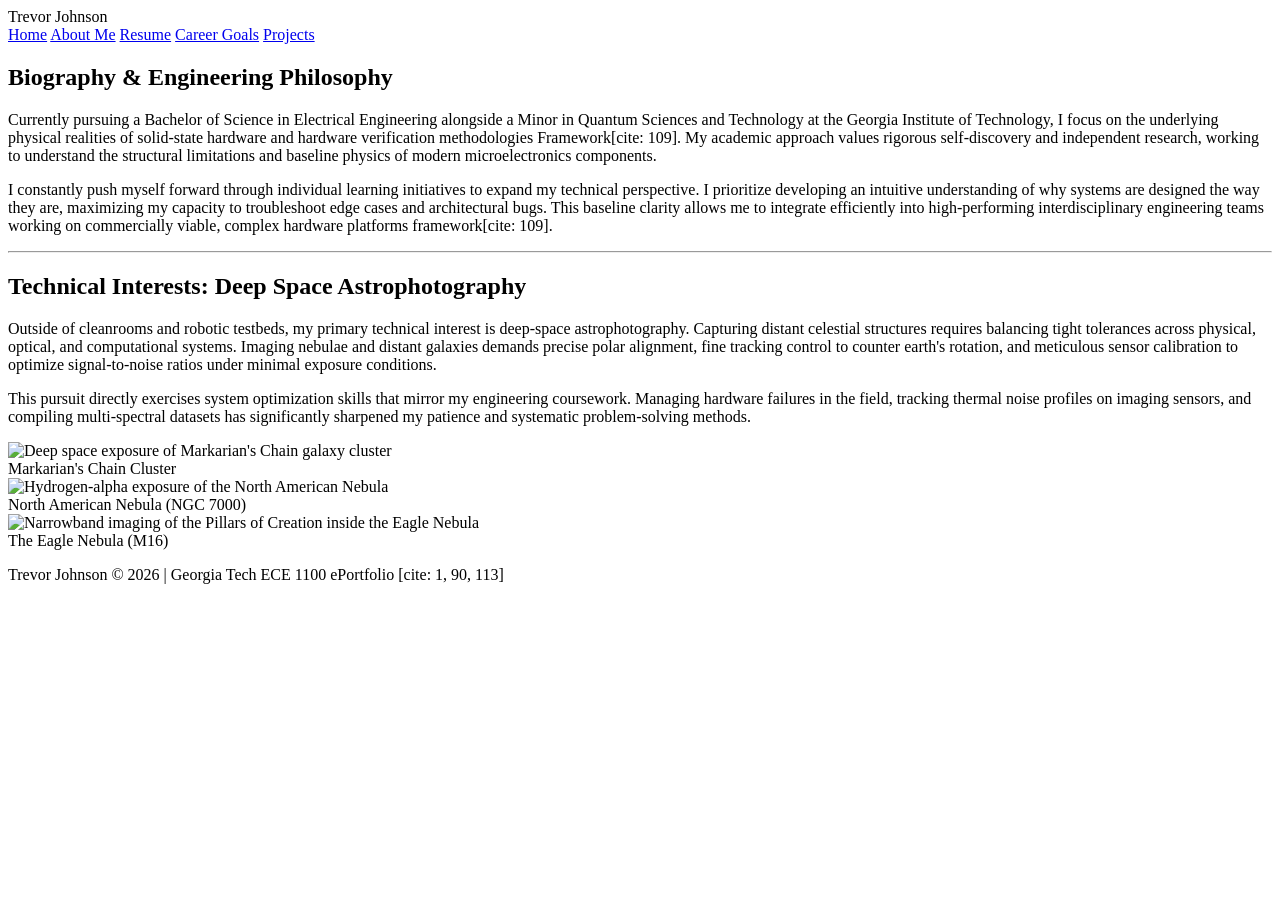
==== about.html @ 411bb1fe "Create about.html" ====
<!DOCTYPE html>
<html lang="en">
<head>
    <meta charset="UTF-8">
    <meta name="viewport" content="width=device-width, initial-scale=1.0">
    <title>About Me | Trevor Johnson</title>
    <link rel="stylesheet" href="css/style.css">
</head>
<body>

    <header>
        <nav>
            <div class="logo">Trevor Johnson</div>
            <div class="nav-links">
                <a href="index.html">Home</a>
                <a href="about.html" class="active">About Me</a>
                <a href="resume.html">Resume</a>
                <a href="goals.html">Career Goals</a>
                <a href="projects.html">Projects</a>
            </div>
        </nav>
    </header>

    <main class="content-container">
        <section class="bio-section">
            <h2>Biography & Engineering Philosophy</h2>
            <p>Currently pursuing a Bachelor of Science in Electrical Engineering alongside a Minor in Quantum Sciences and Technology at the Georgia Institute of Technology, I focus on the underlying physical realities of solid-state hardware and hardware verification methodologies Framework[cite: 109]. My academic approach values rigorous self-discovery and independent research, working to understand the structural limitations and baseline physics of modern microelectronics components.</p>
            <p>I constantly push myself forward through individual learning initiatives to expand my technical perspective. I prioritize developing an intuitive understanding of why systems are designed the way they are, maximizing my capacity to troubleshoot edge cases and architectural bugs. This baseline clarity allows me to integrate efficiently into high-performing interdisciplinary engineering teams working on commercially viable, complex hardware platforms framework[cite: 109].</p>
        </section>

        <hr class="section-divider">

        <section class="hobbies-section">
            <h2>Technical Interests: Deep Space Astrophotography</h2>
            <p>Outside of cleanrooms and robotic testbeds, my primary technical interest is deep-space astrophotography. Capturing distant celestial structures requires balancing tight tolerances across physical, optical, and computational systems. Imaging nebulae and distant galaxies demands precise polar alignment, fine tracking control to counter earth's rotation, and meticulous sensor calibration to optimize signal-to-noise ratios under minimal exposure conditions.</p>
            <p>This pursuit directly exercises system optimization skills that mirror my engineering coursework. Managing hardware failures in the field, tracking thermal noise profiles on imaging sensors, and compiling multi-spectral datasets has significantly sharpened my patience and systematic problem-solving methods.</p>
            
            <div class="astrophotography-gallery">
                <div class="gallery-card">
                    <img src="assets/markarian-chain.jpg" alt="Deep space exposure of Markarian's Chain galaxy cluster">
                    <div class="card-caption">Markarian's Chain Cluster</div>
                </div>
                <div class="gallery-card">
                    <img src="assets/na-nebula.jpg" alt="Hydrogen-alpha exposure of the North American Nebula">
                    <div class="card-caption">North American Nebula (NGC 7000)</div>
                </div>
                <div class="gallery-card">
                    <img src="assets/eagle-nebula.jpg" alt="Narrowband imaging of the Pillars of Creation inside the Eagle Nebula">
                    <div class="card-caption">The Eagle Nebula (M16)</div>
                </div>
            </div>
        </section>
    </main>

    <footer>
        <p>Trevor Johnson &copy; 2026 | Georgia Tech ECE 1100 ePortfolio [cite: 1, 90, 113]</p>
    </footer>

</body>
</html>
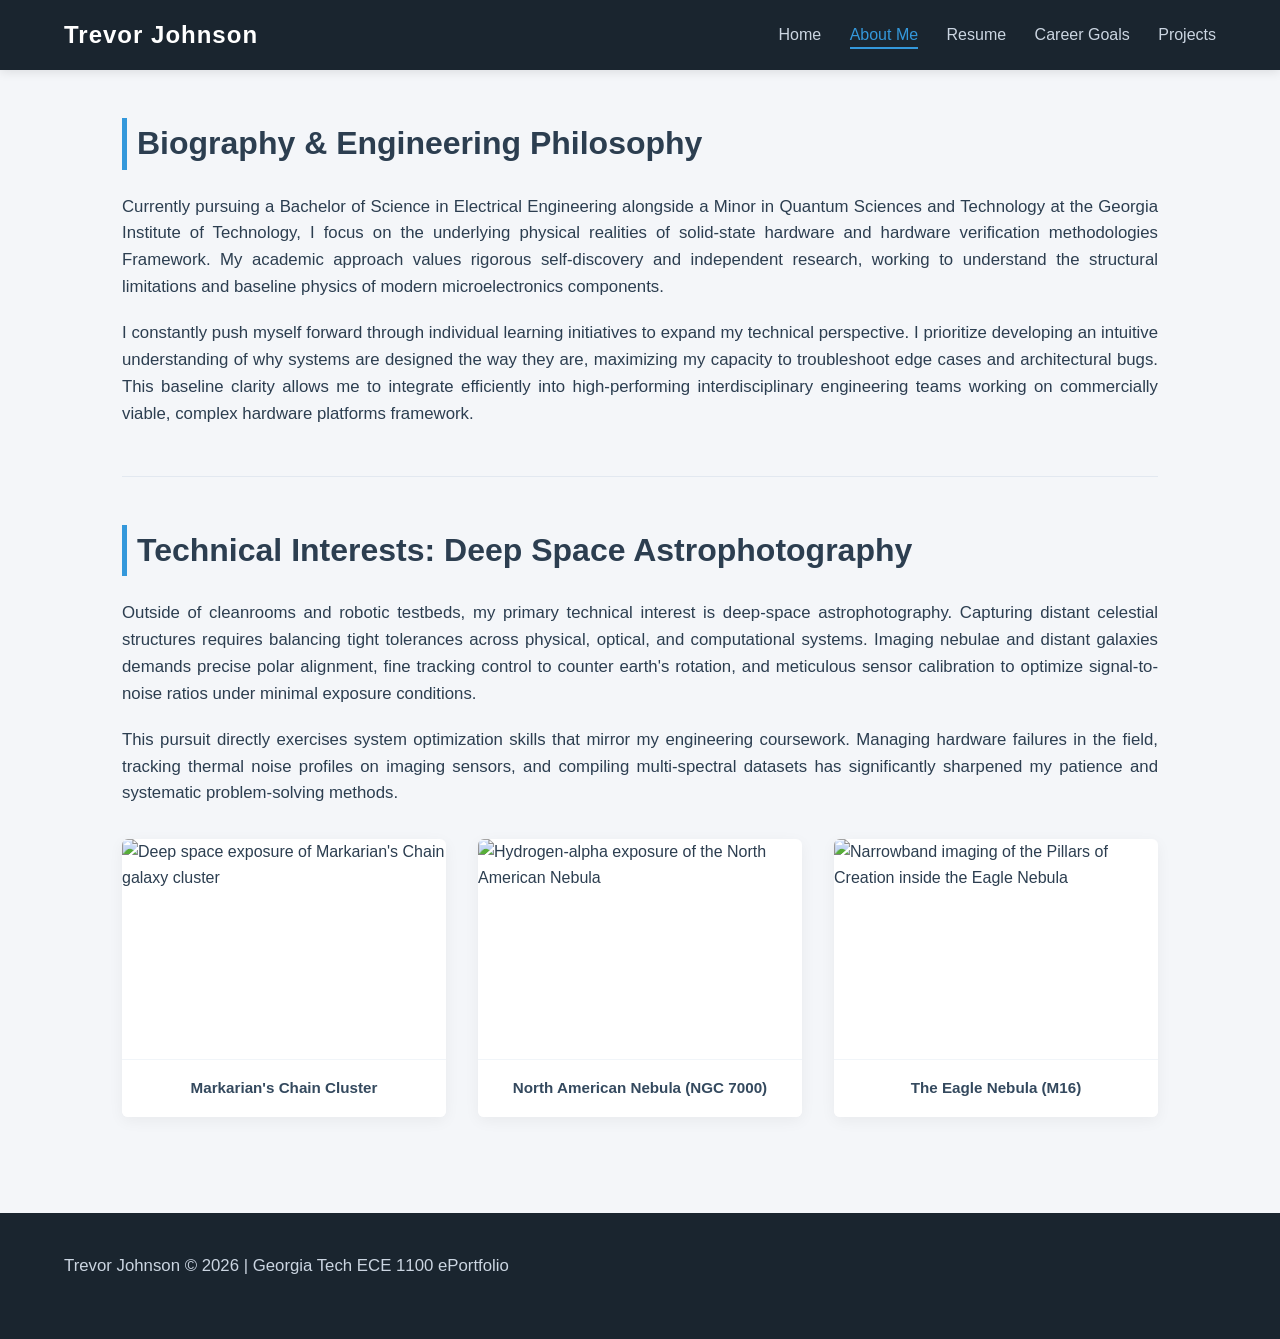
==== commit f663be31: "Update about.html" ====
--- a/about.html
+++ b/about.html
@@ -24,8 +24,8 @@
     <main class="content-container">
         <section class="bio-section">
             <h2>Biography & Engineering Philosophy</h2>
-            <p>Currently pursuing a Bachelor of Science in Electrical Engineering alongside a Minor in Quantum Sciences and Technology at the Georgia Institute of Technology, I focus on the underlying physical realities of solid-state hardware and hardware verification methodologies Framework[cite: 109]. My academic approach values rigorous self-discovery and independent research, working to understand the structural limitations and baseline physics of modern microelectronics components.</p>
-            <p>I constantly push myself forward through individual learning initiatives to expand my technical perspective. I prioritize developing an intuitive understanding of why systems are designed the way they are, maximizing my capacity to troubleshoot edge cases and architectural bugs. This baseline clarity allows me to integrate efficiently into high-performing interdisciplinary engineering teams working on commercially viable, complex hardware platforms framework[cite: 109].</p>
+            <p>Currently pursuing a Bachelor of Science in Electrical Engineering alongside a Minor in Quantum Sciences and Technology at the Georgia Institute of Technology, I focus on the underlying physical realities of solid-state hardware and hardware verification methodologies Framework. My academic approach values rigorous self-discovery and independent research, working to understand the structural limitations and baseline physics of modern microelectronics components.</p>
+            <p>I constantly push myself forward through individual learning initiatives to expand my technical perspective. I prioritize developing an intuitive understanding of why systems are designed the way they are, maximizing my capacity to troubleshoot edge cases and architectural bugs. This baseline clarity allows me to integrate efficiently into high-performing interdisciplinary engineering teams working on commercially viable, complex hardware platforms framework.</p>
         </section>
 
         <hr class="section-divider">
@@ -53,7 +53,7 @@
     </main>
 
     <footer>
-        <p>Trevor Johnson &copy; 2026 | Georgia Tech ECE 1100 ePortfolio [cite: 1, 90, 113]</p>
+        <p>Trevor Johnson &copy; 2026 | Georgia Tech ECE 1100 ePortfolio</p>
     </footer>
 
 </body>
--- a/css/style.css
+++ b/css/style.css
@@ -0,0 +1,351 @@
+/* Core Layout Structure Reset */
+* {
+    margin: 0;
+    padding: 0;
+    box-sizing: border-box;
+    font-family: 'Segoe UI', Tahoma, Geneva, Verdana, sans-serif;
+}
+
+body {
+    background-color: #f4f6f9;
+    color: #2c3e50;
+    line-height: 1.6;
+    display: flex;
+    flex-direction: column;
+    min-height: 100vh;
+}
+
+/* Scannable Header Navigation Bar  */
+header {
+    background-color: #1a252f;
+    padding: 1rem 5%;
+    position: sticky;
+    top: 0;
+    z-index: 1000;
+    box-shadow: 0 2px 10px rgba(0,0,0,0.1);
+}
+
+nav {
+    display: flex;
+    justify-content: space-between;
+    align-items: center;
+}
+
+.logo {
+    color: #ffffff;
+    font-size: 1.5rem;
+    font-weight: 700;
+    letter-spacing: 1px;
+}
+
+.nav-links a {
+    color: #cbd5e1;
+    text-decoration: none;
+    margin-left: 1.5rem;
+    font-size: 1rem;
+    font-weight: 500;
+    transition: color 0.3s ease;
+}
+
+.nav-links a:hover, .nav-links a.active {
+    color: #3498db;
+    border-bottom: 2px solid #3498db;
+    padding-bottom: 4px;
+}
+
+/* Landing Page Layout Rules */
+.hero-section {
+    flex: 1;
+    display: flex;
+    align-items: center;
+    justify-content: center;
+    background: linear-gradient(rgba(26, 37, 47, 0.85), rgba(26, 37, 47, 0.95)), url('../assets/hero-bg.jpg') no-repeat center center/cover;
+    color: #ffffff;
+    text-align: center;
+    padding: 4rem 10%;
+}
+
+.hero-content h1 {
+    font-size: 3rem;
+    margin-bottom: 1.5rem;
+    letter-spacing: 1px;
+}
+
+.hero-content p {
+    font-size: 1.2rem;
+    max-width: 800px;
+    margin: 0 auto 1.5rem auto;
+    color: #e2e8f0;
+}
+
+.hero-buttons {
+    margin-top: 2rem;
+}
+
+.btn {
+    display: inline-block;
+    background-color: #3498db;
+    color: #ffffff;
+    padding: 0.75rem 2rem;
+    text-decoration: none;
+    border-radius: 4px;
+    font-weight: 600;
+    margin: 0 0.5rem;
+    transition: background-color 0.3s ease;
+}
+
+.btn:hover {
+    background-color: #2980b9;
+}
+
+.btn-secondary {
+    background-color: transparent;
+    border: 2px solid #ffffff;
+}
+
+.btn-secondary:hover {
+    background-color: #ffffff;
+    color: #1a252f;
+}
+
+/* Content Layout Containers  */
+.content-container {
+    max-width: 1100px;
+    margin: 3rem auto;
+    padding: 0 2rem;
+    flex: 1;
+}
+
+section {
+    margin-bottom: 3rem;
+}
+
+h2 {
+    color: #2c3e50;
+    font-size: 2rem;
+    margin-bottom: 1.5rem;
+    border-left: 5px solid #3498db;
+    padding-left: 10px;
+}
+
+h3 {
+    color: #34495e;
+    font-size: 1.4rem;
+    margin-bottom: 1rem;
+}
+
+h4 {
+    color: #2980b9;
+    font-size: 1.1rem;
+    margin: 1.5rem 0 0.5rem 0;
+}
+
+p {
+    margin-bottom: 1.2rem;
+    font-size: 1.05rem;
+    text-align: justify;
+}
+
+.intro-p {
+    font-size: 1.2rem;
+    color: #7f8c8d;
+    margin-bottom: 2.5rem;
+}
+
+.section-divider {
+    border: 0;
+    height: 1px;
+    background: #e2e8f0;
+    margin: 3rem 0;
+}
+
+ul {
+    margin-left: 2rem;
+    margin-bottom: 1.5rem;
+}
+
+li {
+    margin-bottom: 0.5rem;
+    font-size: 1.05rem;
+}
+
+/* Portfolio & Astrophotography Grid Modules  */
+.astrophotography-gallery, .project-visualization-gallery {
+    display: grid;
+    grid-template-columns: repeat(auto-fit, minmax(300px, 1fr));
+    gap: 2rem;
+    margin-top: 2rem;
+}
+
+.gallery-card {
+    background: #ffffff;
+    border-radius: 6px;
+    overflow: hidden;
+    box-shadow: 0 4px 15px rgba(0,0,0,0.05);
+    transition: transform 0.3s ease;
+}
+
+.gallery-card:hover {
+    transform: translateY(-5px);
+}
+
+.gallery-card img, .project-visualization-box img {
+    width: 100%;
+    height: 220px;
+    object-fit: cover;
+    display: block;
+}
+
+.card-caption, .img-caption {
+    background-color: #ffffff;
+    padding: 1rem;
+    font-size: 0.95rem;
+    font-weight: 600;
+    text-align: center;
+    color: #34495e;
+    border-top: 1px solid #f1f5f9;
+}
+
+.project-visualization-box {
+    background: #ffffff;
+    border-radius: 6px;
+    overflow: hidden;
+    box-shadow: 0 4px 15px rgba(0,0,0,0.05);
+    margin-top: 1.5rem;
+    max-width: 700px;
+}
+
+.project-visualization-box img {
+    height: auto;
+    max-height: 400px;
+}
+
+.project-card {
+    background: #ffffff;
+    padding: 2.5rem;
+    border-radius: 6px;
+    box-shadow: 0 4px 15px rgba(0,0,0,0.02);
+}
+
+.project-meta {
+    font-size: 0.95rem;
+    text-transform: uppercase;
+    letter-spacing: 0.5px;
+    color: #95a5a6;
+    margin-bottom: 1.5rem;
+    font-weight: 600;
+}
+
+/* Math Rendering Container Box */
+.equation-box {
+    background-color: #eaedd2;
+    padding: 1.5rem;
+    border-radius: 4px;
+    margin: 1.5rem 0;
+    text-align: center;
+    border-left: 4px solid #1abc9c;
+    overflow-x: auto;
+}
+
+/* Milestone Goals Section Grid Structure */
+.milestone-grid {
+    display: grid;
+    grid-template-columns: repeat(auto-fit, minmax(280px, 1fr));
+    gap: 1.5rem;
+    margin-top: 1.5rem;
+}
+
+.milestone-card {
+    background-color: #ffffff;
+    padding: 1.5rem;
+    border-radius: 6px;
+    box-shadow: 0 4px 15px rgba(0,0,0,0.03);
+    border-top: 3px solid #3498db;
+}
+
+.milestone-card h3 {
+    font-size: 1.2rem;
+    margin-bottom: 0.75rem;
+}
+
+/* Resume Framework & Objects Layout Portal  */
+.resume-header {
+    display: flex;
+    justify-content: space-between;
+    align-items: center;
+    margin-bottom: 2rem;
+    flex-wrap: wrap;
+    gap: 1rem;
+}
+
+.resume-header h2 {
+    margin-bottom: 0;
+}
+
+.download-btn {
+    margin: 0;
+    background-color: #e67e22;
+}
+
+.download-btn:hover {
+    background-color: #d35400;
+}
+
+.pdf-viewer-container {
+    background-color: #ffffff;
+    padding: 1rem;
+    border-radius: 6px;
+    box-shadow: 0 4px 15px rgba(0,0,0,0.05);
+}
+
+/* Footer Section Parameters  */
+footer {
+    background-color: #1a252f;
+    color: #cbd5e1;
+    padding: 2.5rem 5%;
+    text-align: center;
+    margin-top: auto;
+    font-size: 0.95rem;
+}
+
+.footer-content h3 {
+    color: #ffffff;
+    margin-bottom: 0.75rem;
+    font-size: 1.2rem;
+}
+
+.footer-content a {
+    color: #3498db;
+    text-decoration: none;
+}
+
+.pass-note {
+    margin-top: 1rem;
+    font-size: 0.85rem;
+    color: #94a3b8;
+}
+
+/* Automated Media Queries for Full Mobile Fluidity & Scaling  */
+@media (max-width: 768px) {
+    nav {
+        flex-direction: column;
+        gap: 1rem;
+    }
+
+    .nav-links a {
+        margin: 0 0.75rem;
+    }
+
+    .hero-content h1 {
+        font-size: 2.2rem;
+    }
+
+    .resume-header {
+        flex-direction: column;
+        align-items: flex-start;
+    }
+
+    .content-container {
+        margin: 1.5rem auto;
+    }
+}
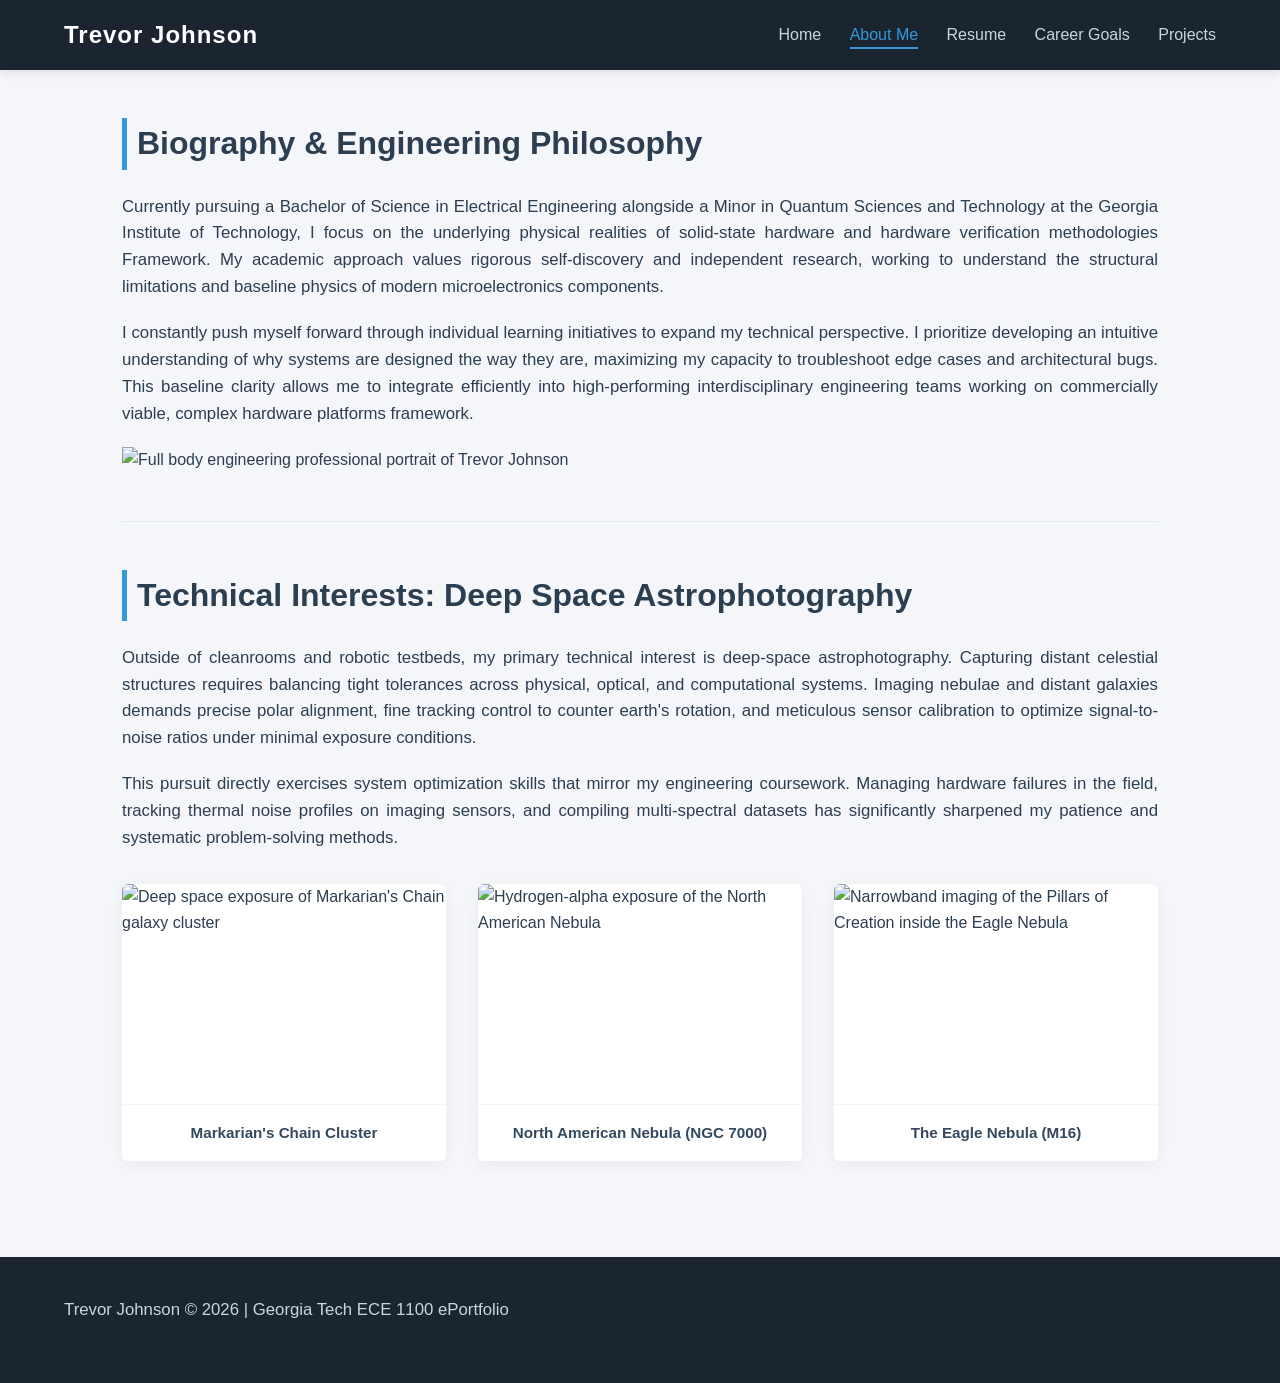
==== commit 7e26cc28: "Update about.html" ====
--- a/about.html
+++ b/about.html
@@ -24,8 +24,15 @@
     <main class="content-container">
         <section class="bio-section">
             <h2>Biography & Engineering Philosophy</h2>
-            <p>Currently pursuing a Bachelor of Science in Electrical Engineering alongside a Minor in Quantum Sciences and Technology at the Georgia Institute of Technology, I focus on the underlying physical realities of solid-state hardware and hardware verification methodologies Framework. My academic approach values rigorous self-discovery and independent research, working to understand the structural limitations and baseline physics of modern microelectronics components.</p>
-            <p>I constantly push myself forward through individual learning initiatives to expand my technical perspective. I prioritize developing an intuitive understanding of why systems are designed the way they are, maximizing my capacity to troubleshoot edge cases and architectural bugs. This baseline clarity allows me to integrate efficiently into high-performing interdisciplinary engineering teams working on commercially viable, complex hardware platforms framework.</p>
+            <div class="bio-grid">
+                <div class="bio-text">
+                    <p>Currently pursuing a Bachelor of Science in Electrical Engineering alongside a Minor in Quantum Sciences and Technology at the Georgia Institute of Technology, I focus on the underlying physical realities of solid-state hardware and hardware verification methodologies Framework. My academic approach values rigorous self-discovery and independent research, working to understand the structural limitations and baseline physics of modern microelectronics components.</p>
+                    <p>I constantly push myself forward through individual learning initiatives to expand my technical perspective. I prioritize developing an intuitive understanding of why systems are designed the way they are, maximizing my capacity to troubleshoot edge cases and architectural bugs. This baseline clarity allows me to integrate efficiently into high-performing interdisciplinary engineering teams working on commercially viable, complex hardware platforms framework.</p>
+                </div>
+                <div class="bio-image-box">
+                    <img src="assets/trevor-fullbody.jpg" alt="Full body engineering professional portrait of Trevor Johnson">
+                </div>
+            </div>
         </section>
 
         <hr class="section-divider">
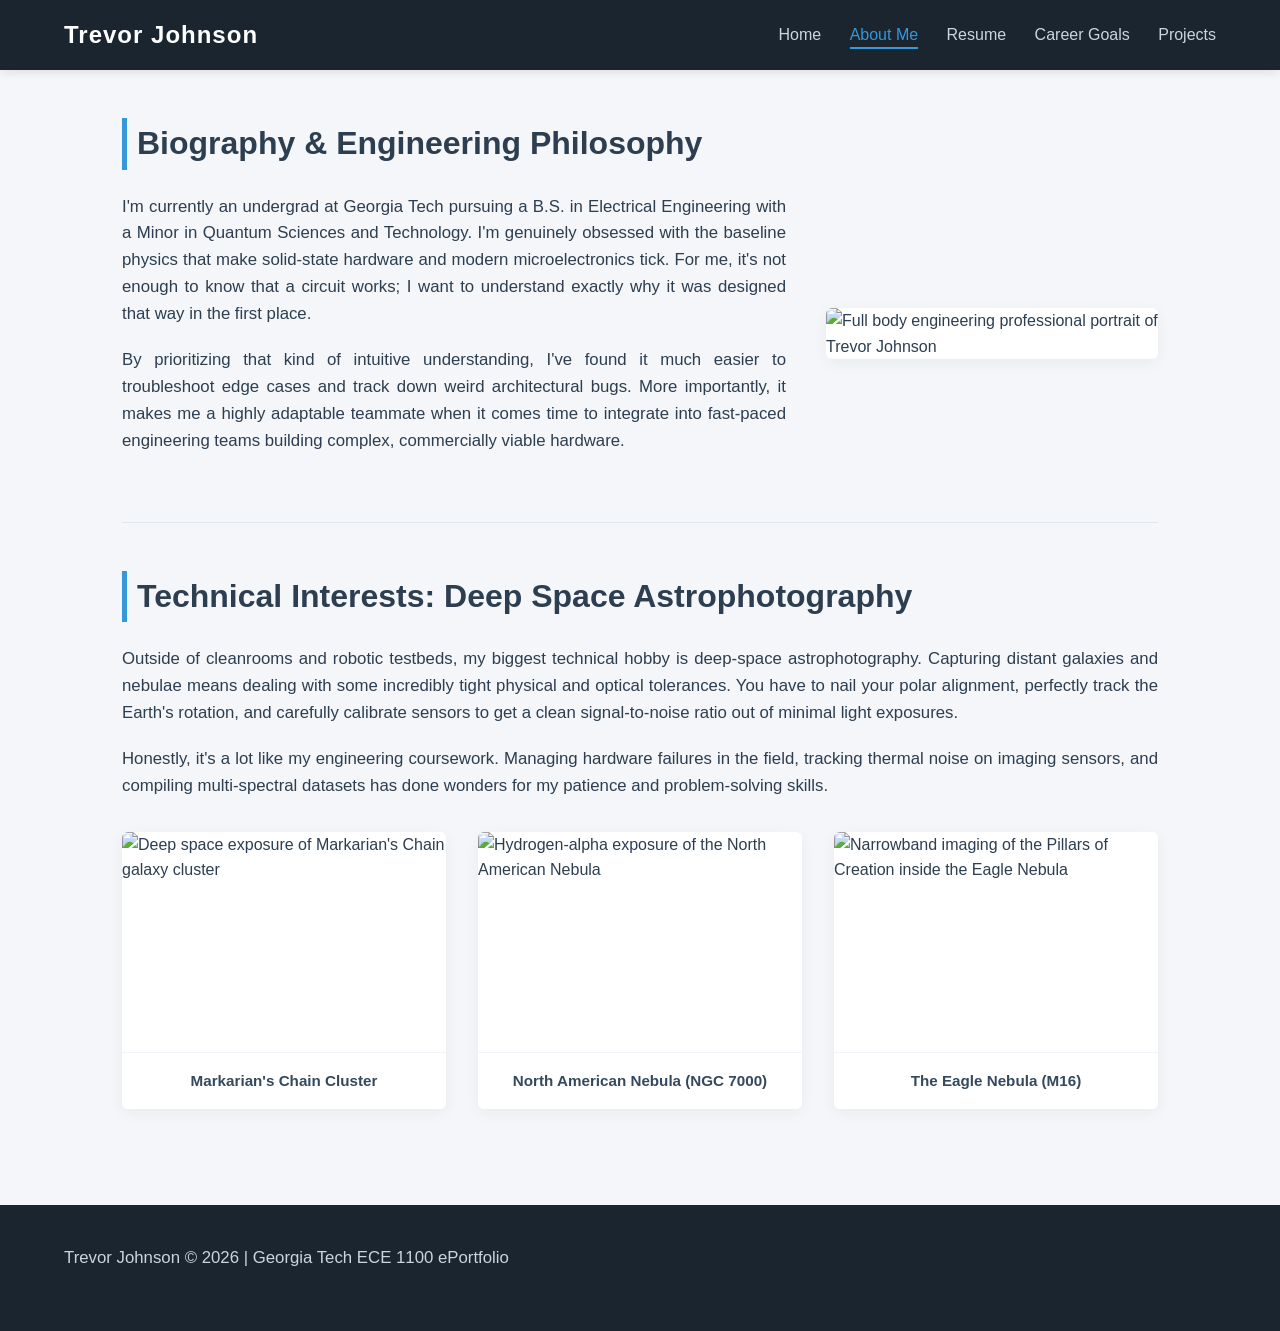
==== commit dd68907d: "Update about.html" ====
--- a/about.html
+++ b/about.html
@@ -7,7 +7,6 @@
     <link rel="stylesheet" href="css/style.css">
 </head>
 <body>
-
     <header>
         <nav>
             <div class="logo">Trevor Johnson</div>
@@ -20,27 +19,24 @@
             </div>
         </nav>
     </header>
-
     <main class="content-container">
         <section class="bio-section">
             <h2>Biography & Engineering Philosophy</h2>
             <div class="bio-grid">
                 <div class="bio-text">
-                    <p>Currently pursuing a Bachelor of Science in Electrical Engineering alongside a Minor in Quantum Sciences and Technology at the Georgia Institute of Technology, I focus on the underlying physical realities of solid-state hardware and hardware verification methodologies Framework. My academic approach values rigorous self-discovery and independent research, working to understand the structural limitations and baseline physics of modern microelectronics components.</p>
-                    <p>I constantly push myself forward through individual learning initiatives to expand my technical perspective. I prioritize developing an intuitive understanding of why systems are designed the way they are, maximizing my capacity to troubleshoot edge cases and architectural bugs. This baseline clarity allows me to integrate efficiently into high-performing interdisciplinary engineering teams working on commercially viable, complex hardware platforms framework.</p>
+                    <p>I'm currently an undergrad at Georgia Tech pursuing a B.S. in Electrical Engineering with a Minor in Quantum Sciences and Technology. I'm genuinely obsessed with the baseline physics that make solid-state hardware and modern microelectronics tick. For me, it's not enough to know that a circuit works; I want to understand exactly why it was designed that way in the first place.</p>
+                    <p>By prioritizing that kind of intuitive understanding, I've found it much easier to troubleshoot edge cases and track down weird architectural bugs. More importantly, it makes me a highly adaptable teammate when it comes time to integrate into fast-paced engineering teams building complex, commercially viable hardware.</p>
                 </div>
                 <div class="bio-image-box">
                     <img src="assets/trevor-fullbody.jpg" alt="Full body engineering professional portrait of Trevor Johnson">
                 </div>
             </div>
         </section>
-
         <hr class="section-divider">
-
         <section class="hobbies-section">
             <h2>Technical Interests: Deep Space Astrophotography</h2>
-            <p>Outside of cleanrooms and robotic testbeds, my primary technical interest is deep-space astrophotography. Capturing distant celestial structures requires balancing tight tolerances across physical, optical, and computational systems. Imaging nebulae and distant galaxies demands precise polar alignment, fine tracking control to counter earth's rotation, and meticulous sensor calibration to optimize signal-to-noise ratios under minimal exposure conditions.</p>
-            <p>This pursuit directly exercises system optimization skills that mirror my engineering coursework. Managing hardware failures in the field, tracking thermal noise profiles on imaging sensors, and compiling multi-spectral datasets has significantly sharpened my patience and systematic problem-solving methods.</p>
+            <p>Outside of cleanrooms and robotic testbeds, my biggest technical hobby is deep-space astrophotography. Capturing distant galaxies and nebulae means dealing with some incredibly tight physical and optical tolerances. You have to nail your polar alignment, perfectly track the Earth's rotation, and carefully calibrate sensors to get a clean signal-to-noise ratio out of minimal light exposures.</p>
+            <p>Honestly, it's a lot like my engineering coursework. Managing hardware failures in the field, tracking thermal noise on imaging sensors, and compiling multi-spectral datasets has done wonders for my patience and problem-solving skills.</p>
             
             <div class="astrophotography-gallery">
                 <div class="gallery-card">
@@ -58,10 +54,8 @@
             </div>
         </section>
     </main>
-
     <footer>
         <p>Trevor Johnson &copy; 2026 | Georgia Tech ECE 1100 ePortfolio</p>
     </footer>
-
 </body>
 </html>
--- a/css/style.css
+++ b/css/style.css
@@ -189,11 +189,27 @@
     transform: translateY(-5px);
 }
 
-.gallery-card img, .project-visualization-box img {
+/* Deep Space Astrophotography Image Parameters */
+.astrophotography-gallery .gallery-card img {
     width: 100%;
     height: 220px;
     object-fit: cover;
     display: block;
+}
+
+/* Engineering Project Capture Specific Overrides */
+.project-visualization-gallery .gallery-card img {
+    width: 100%;
+    height: 240px;
+    object-fit: contain;
+    background-color: #1a252f; /* Dark background to match native RViz and terminal window geometry */
+    display: block;
+    transition: height 0.3s ease-in-out;
+}
+
+/* Hover expansion rule to fully expose high-resolution tracking details without layout clipping */
+.project-visualization-gallery .gallery-card:hover img {
+    height: 480px;
 }
 
 .card-caption, .img-caption {
@@ -216,8 +232,10 @@
 }
 
 .project-visualization-box img {
+    width: 100%;
     height: auto;
     max-height: 400px;
+    display: block;
 }
 
 .project-card {
@@ -325,6 +343,51 @@
     color: #94a3b8;
 }
 
+/* Biography Grid Structural Architecture */
+.bio-grid {
+    display: flex;
+    gap: 2.5rem;
+    align-items: center;
+    flex-wrap: wrap;
+}
+
+.bio-text {
+    flex: 2;
+    min-width: 300px;
+}
+
+.bio-image-box {
+    flex: 1;
+    min-width: 260px;
+    max-width: 340px;
+    background: #ffffff;
+    border-radius: 6px;
+    overflow: hidden;
+    box-shadow: 0 4px 15px rgba(0,0,0,0.05);
+}
+
+.bio-image-box img {
+    width: 100%;
+    height: auto;
+    display: block;
+}
+
+/* Project Video Block Container */
+.project-video-box {
+    background: #ffffff;
+    border-radius: 6px;
+    overflow: hidden;
+    box-shadow: 0 4px 15px rgba(0,0,0,0.05);
+    margin: 1.5rem 0 2.5rem 0;
+    max-width: 100%;
+}
+
+.project-video-box video {
+    display: block;
+    width: 100%;
+    height: auto;
+}
+
 /* Automated Media Queries for Full Mobile Fluidity & Scaling  */
 @media (max-width: 768px) {
     nav {
